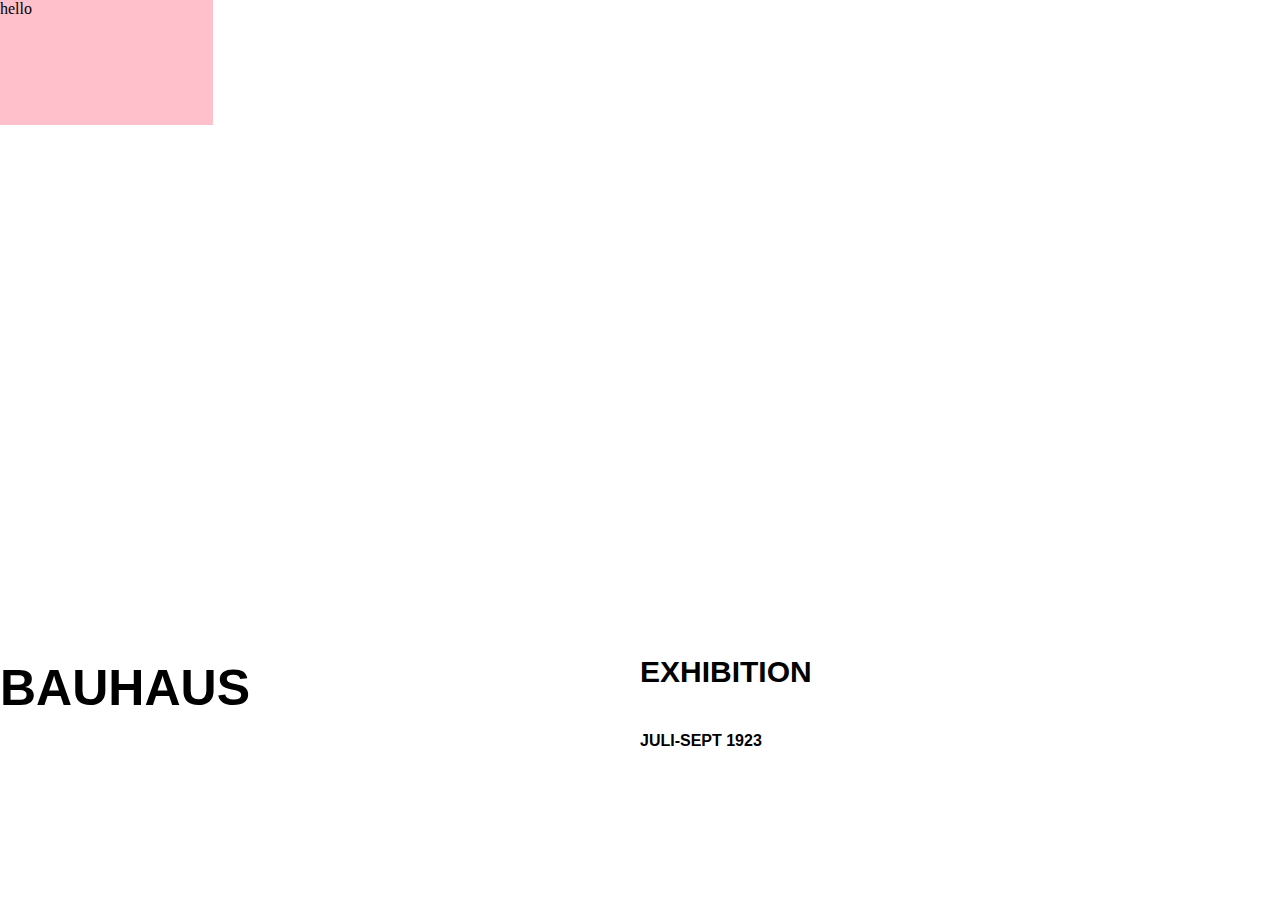
==== Bauhaus Poster/index.html @ 67156653 "Poster 1" ====
<!DOCTYPE html>
<html lang="en">
<head>
  <meta charset="UTF-8">
  <meta http-equiv="X-UA-Compatible" content="IE=edge">
  <meta name="viewport" content="width=device-width, initial-scale=1.0">
  <title>Helene Poster Exercise</title>
  <link rel="stylesheet" href="style.css">
</head>
<body>
  <main class="grid-container">
    <section>
      <p class="first-row">hello</p>
      <p> </p>
      <p> </p>
    </section>
    <h1>Bauhaus</h1>
    <h3>Exhibition</h3>
    <h4>Juli-sept 1923</h4>
  </main> 
</body>
</html>
---- Bauhaus Poster/style.css ----
* {
  box-sizing: border-box;
}

body {
  margin: 0;
}

h1, h3, h4 {
  text-transform: uppercase;
  font-family: Arial, Helvetica, sans-serif;
}

h1 {
  grid-column: 1/4;
  grid-row: 6;
  font-size:50px;
}

h3 {
  grid-column: 4/7;
  grid-row: 6;
  font-size: 30px;
}

h4 {
  grid-column: 4/7;
  grid-row: 6;
  align-self: end;
  margin: 0;
  
}

.grid-container{
  display: grid;
  grid-template-columns: 1fr 1fr 1fr 1fr 1fr 1fr;
  grid-template-rows: 1fr 1fr 1fr 1fr 1fr 1fr;
}

.first-row {
  grid-column: 5;
  grid-row: 5;

  background-color: pink;
  margin: 0;
  height: 100%;
}
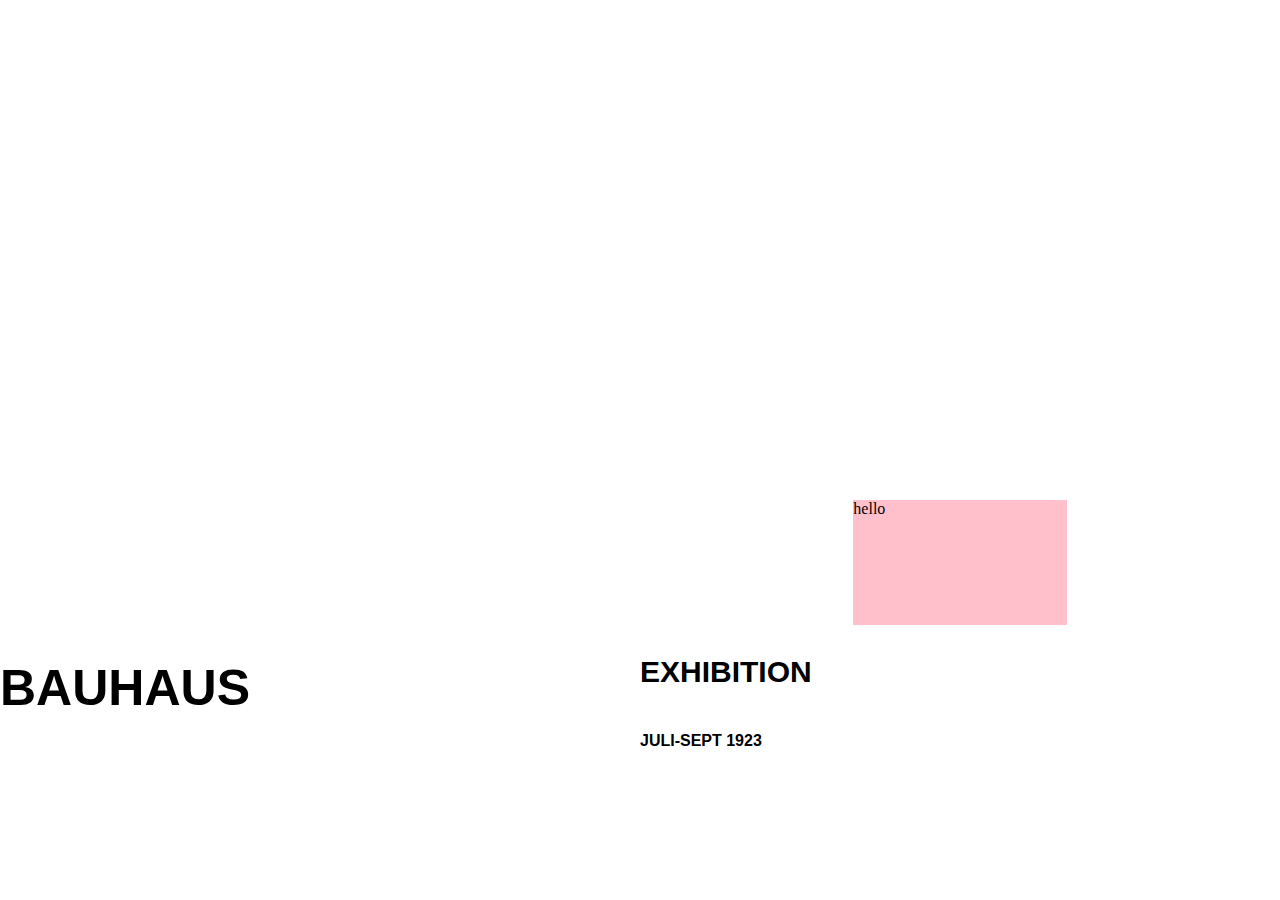
==== commit 1205a0a5: "update direct children" ====
--- a/Bauhaus Poster/index.html
+++ b/Bauhaus Poster/index.html
@@ -8,15 +8,15 @@
   <link rel="stylesheet" href="style.css">
 </head>
 <body>
-  <main class="grid-container">
-    <section>
+  <main>
+    <section class="grid-container">
       <p class="first-row">hello</p>
       <p> </p>
       <p> </p>
-    </section>
     <h1>Bauhaus</h1>
     <h3>Exhibition</h3>
     <h4>Juli-sept 1923</h4>
+    </section>
   </main> 
 </body>
 </html>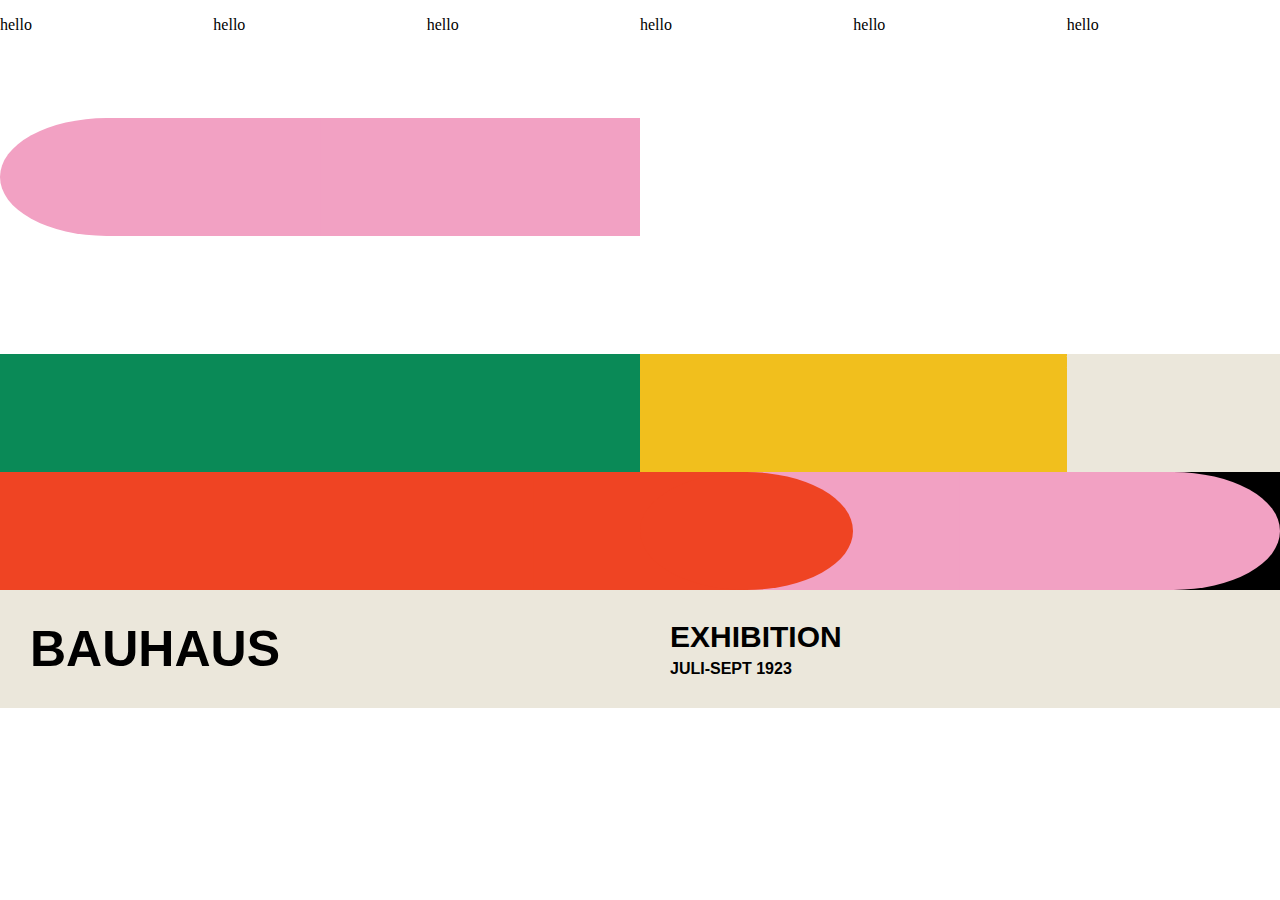
==== commit 6fc44069: "adding color" ====
--- a/Bauhaus Poster/index.html
+++ b/Bauhaus Poster/index.html
@@ -10,8 +10,25 @@
 <body>
   <main>
     <section class="grid-container">
-      <p class="first-row">hello</p>
-      <p> </p>
+      <p class="#">hello</p>
+      <p class="#">hello</p>
+      <p class="second-row-circle-pink">hello</p>
+      <p class="pink-background-offset">hello</p>
+      <p class="#">hello</p>
+      <p class="#">hello</p>
+      <p class="#">hello</p>
+      <p class="fourth-row-green">hello</p>
+      <p class="fourth-row-yellow">hello</p>
+      <p class="fourth-row-white">hello</p>
+      <p class="second-row">hello</p>
+      <p class="red-background-last">hello</p>
+      <p class="red-background-last-circle">hello</p>
+      <p class="red-background-last-offset">hello</p>
+      <p class="pink-background-last">hello</p>
+      <p class="pink-background-last-offset">hello</p>
+      <p class="pink-background">hello</p>
+      <p class="last-row" class="black-background">hello</p>
+      <p class="second-row-back">hello</p>
       <p> </p>
     <h1>Bauhaus</h1>
     <h3>Exhibition</h3>
--- a/Bauhaus Poster/style.css
+++ b/Bauhaus Poster/style.css
@@ -15,18 +15,27 @@
   grid-column: 1/4;
   grid-row: 6;
   font-size:50px;
+  background-color: #ebe7db;
+  height: 100%;
+  padding: 30px;
+  margin: 0;
 }
 
 h3 {
   grid-column: 4/7;
   grid-row: 6;
   font-size: 30px;
+  background-color: #ebe7db;
+  height: 100%;
+  padding: 30px;
+  margin: 0;
 }
 
 h4 {
   grid-column: 4/7;
   grid-row: 6;
   align-self: end;
+  padding: 30px;
   margin: 0;
   
 }
@@ -37,11 +46,137 @@
   grid-template-rows: 1fr 1fr 1fr 1fr 1fr 1fr;
 }
 
-.first-row {
-  grid-column: 5;
+.second-row-circle-pink {
+  display: flex;
+  grid-column: 1;
+  grid-row: 2;
+  align-items: center;
+  justify-content: center;
+  color: #f2a1c3;
+
+  height: 100%;
+  width: 100%;
+  background-color: #f2a1c3;
+  border-radius: 50%;
+  margin: 0;
+}
+
+.pink-background-offset {
+  margin: 0;
+  grid-column: 2/3;
+  grid-row: 2/3;
+  height: 100%;
+  background-color: #f2a1c3;
+  color: #f2a1c3;
+  transform: translateX(-50%);
+}
+
+.pink-background {
+  margin: 0;
+  grid-column: 2/4;
+  grid-row: 2/3;
+  height: 100%;
+  background-color: #f2a1c3;
+  color: #f2a1c3;
+}
+
+.second-row-back {
+  margin: 0;
+  grid-column: 6;
   grid-row: 5;
+  background-color: black;
+  height: 100%;
+  width: 100%;
+  z-index: -1;
+}
 
-  background-color: pink;
+.fourth-row-green{
+  grid-column: 1/4;
+  grid-row: 4/6;
+  margin-top: 0;
+  background-color: #0a8a57;
+  color: #0a8a57;
+}
+
+.fourth-row-yellow{
+  grid-column: 4/6;
+  grid-row: 4/6;
+  margin-top: 0;
+  background-color: #f1bf1d;
+  color: #f1bf1d;
+}
+
+.fourth-row-white {
+  grid-column: 6/7;
+  grid-row: 4/5;
+  height: 100%;
   margin: 0;
+  background-color: #ebe7db;
+  color: #ebe7db;
+}
+
+.last-row {
+  display: flex;
+  grid-column: 6;
+  grid-row: 5;
+  align-items: center;
+  justify-content: center;
+  color: #f2a1c3;
+
   height: 100%;
+  width: 100%;
+  background-color: #f2a1c3;;
+  border-radius: 50%;
+  margin: 0;
+}
+
+.red-background-last {
+  margin: 0;
+  grid-column: 1/4;
+  grid-row: 5/6;
+
+  color: #ef4423;
+  background-color: #ef4423;
+}
+
+.red-background-last-offset {
+  margin: 0;
+  grid-column: 3/4;
+  grid-row: 5/6;
+  transform: translateX(50%);
+
+  color: #ef4423;
+  background-color: #ef4423;
+}
+
+.red-background-last-circle {
+  margin: 0;
+  grid-column: 4/5;
+  grid-row: 5/6;
+  z-index: 1;
+
+  height: 100%;
+  width: 100%;
+  border-radius: 50%;
+  color: #ef4423;
+  background-color: #ef4423;
+}
+
+.pink-background-last {
+  margin: 0;
+  grid-column: 4/6;
+  grid-row: 5/6;
+
+  color: #f2a1c3;
+  background-color: #f2a1c3;
+}
+
+.pink-background-last-offset {
+  margin: 0;
+  grid-column: 5/6;
+  grid-row: 5/6;
+  height: 100%;
+  background-color: #f2a1c3;
+  color: #f2a1c3;
+  transform: translateX(50%);
 }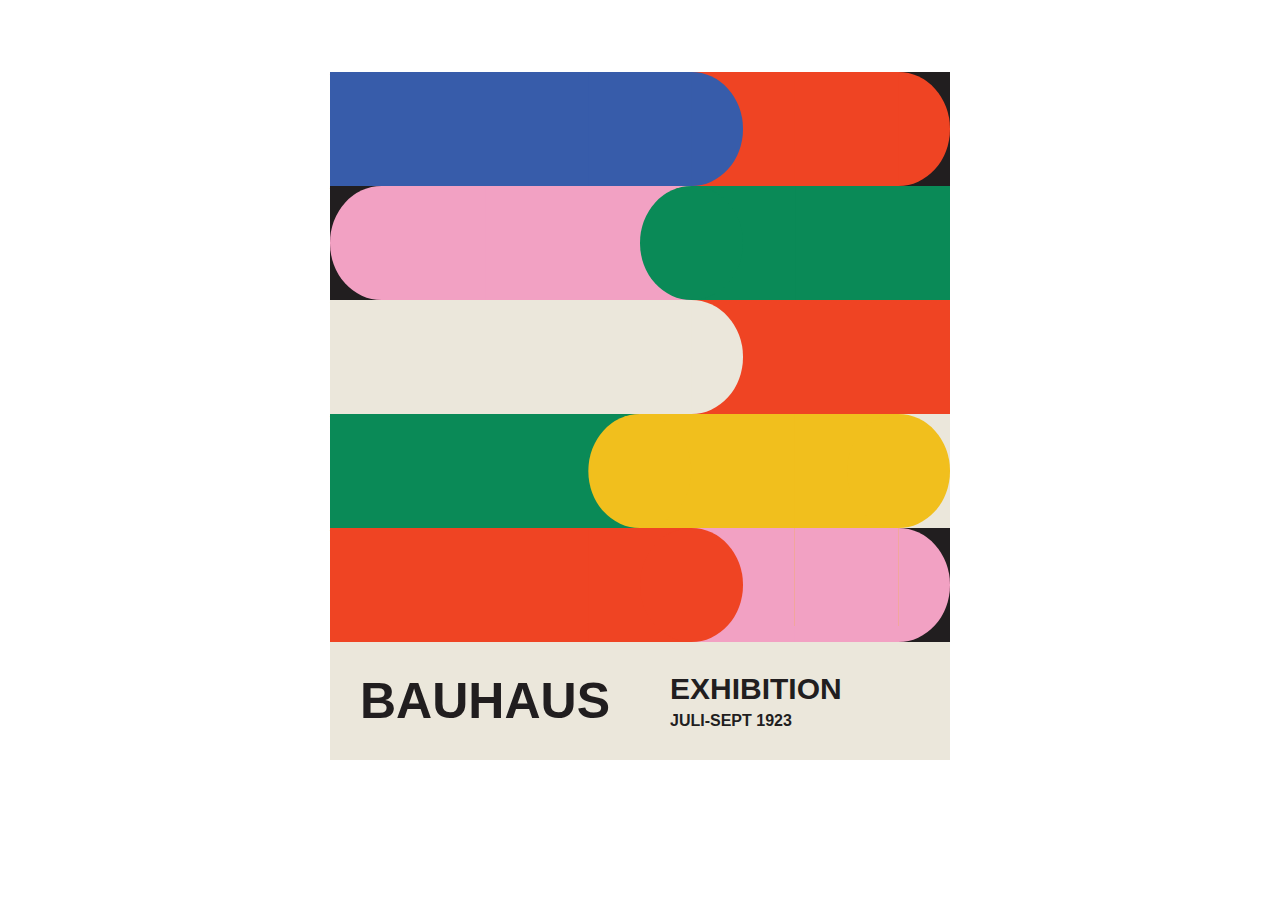
==== commit 9fdc0d8d: "finished all rows" ====
--- a/Bauhaus Poster/index.html
+++ b/Bauhaus Poster/index.html
@@ -8,19 +8,31 @@
   <link rel="stylesheet" href="style.css">
 </head>
 <body>
-  <main>
+  <main class="container">
     <section class="grid-container">
-      <p class="#">hello</p>
-      <p class="#">hello</p>
+      <p class="first-row-black">hello</p>
+      <p class="first-row-red">hello</p>
+      <p class="first-row-red-circle">hello</p>
+      <p class="first-row-red-offset">hello</p>
+      <p class="first-row-blue">hello</p>
+      <p class="first-row-blue-circle">hello</p>
+      <p class="first-row-blue-offset">hello</p>
       <p class="second-row-circle-pink">hello</p>
       <p class="pink-background-offset">hello</p>
-      <p class="#">hello</p>
-      <p class="#">hello</p>
-      <p class="#">hello</p>
+      <p class="second-row-green">hello</p>
+      <p class="second-row-green-circle">hello</p>
+      <p class="second-row-green-offset">hello</p>
+      <p class="second-row-black">hello</p>
+      <p class="third-row-red">hello</p>
+      <p class="third-row-white-offset">hello</p>
+      <p class="third-row-white">hello</p>
+      <p class="third-row-white-circle">hello</p>
       <p class="fourth-row-green">hello</p>
       <p class="fourth-row-yellow">hello</p>
+      <p class="fourth-row-yellow-offset">hello</p>
+      <p class="fourth-row-yellow-circle">hello</p>
+      <p class="fourth-row-yellow-circle-right">hello</p>
       <p class="fourth-row-white">hello</p>
-      <p class="second-row">hello</p>
       <p class="red-background-last">hello</p>
       <p class="red-background-last-circle">hello</p>
       <p class="red-background-last-offset">hello</p>
@@ -28,7 +40,7 @@
       <p class="pink-background-last-offset">hello</p>
       <p class="pink-background">hello</p>
       <p class="last-row" class="black-background">hello</p>
-      <p class="second-row-back">hello</p>
+      <p class="last-row-back">hello</p>
       <p> </p>
     <h1>Bauhaus</h1>
     <h3>Exhibition</h3>
--- a/Bauhaus Poster/style.css
+++ b/Bauhaus Poster/style.css
@@ -9,6 +9,7 @@
 h1, h3, h4 {
   text-transform: uppercase;
   font-family: Arial, Helvetica, sans-serif;
+  color: #211e1f;
 }
 
 h1 {
@@ -40,10 +41,94 @@
   
 }
 
+.container {
+  display: flex;
+  margin: auto;
+  width: 800px;
+  height: 80vh;
+  justify-content: center;
+  align-self: center;
+  transform: translateY(10%);
+}
+
 .grid-container{
   display: grid;
   grid-template-columns: 1fr 1fr 1fr 1fr 1fr 1fr;
   grid-template-rows: 1fr 1fr 1fr 1fr 1fr 1fr;
+}
+
+.first-row-red {
+  grid-column: 4/6;
+  grid-row: 1/2;
+  background-color: #ef4423;
+  margin: 0;
+}
+
+.first-row-black {
+  grid-column: 6/7;
+  grid-row: 1/2;
+  background-color: #211e1f;
+  color: #211e1f;
+  margin: 0;
+}
+
+.first-row-red-offset {
+  grid-column: 5/6;
+  grid-row: 1/2;
+  margin: 0;
+  color: #ef4423;
+  background-color: #ef4423;
+  transform: translateX(50%);
+}
+
+.first-row-red-circle {
+  grid-column: 6/7;
+  grid-row: 1/2;
+  width: 100%;
+  height: 100%;
+  margin-top: 0;
+  text-align: center;
+  color: #ef4423;
+  border-radius: 50%;
+  background-color: #ef4423;
+}
+
+.first-row-blue {
+  margin: 0;
+  grid-column: 1/4;
+  grid-row: 1/2;
+  height: 100%;
+  background-color: #375caa;
+  color: #375caa;
+}
+
+.first-row-blue-offset {
+  grid-column: 3/4;
+  grid-row: 1/2;
+  height: 100%;
+  margin-top: 0;
+  transform: translateX(50%);
+  background-color: #375caa;
+  color: #375caa;
+}
+
+.first-row-blue-circle {
+  grid-column: 4/5;
+  grid-row: 1/2;
+  height: 100%;
+  width: 100%;
+  margin-top: 0;
+  border-radius: 50%;
+  background-color: #375caa;
+}
+
+.second-row-black {
+  grid-column: 1/2;
+  grid-row: 2/3;
+  background-color: #211e1f;
+  color: #211e1f;
+  margin: 0;
+  z-index: -1;
 }
 
 .second-row-circle-pink {
@@ -73,21 +158,82 @@
 
 .pink-background {
   margin: 0;
-  grid-column: 2/4;
-  grid-row: 2/3;
-  height: 100%;
-  background-color: #f2a1c3;
-  color: #f2a1c3;
-}
-
-.second-row-back {
-  margin: 0;
-  grid-column: 6;
-  grid-row: 5;
-  background-color: black;
-  height: 100%;
-  width: 100%;
-  z-index: -1;
+  grid-column: 2/5;
+  grid-row: 2/3;
+  height: 100%;
+  background-color: #f2a1c3;
+  color: #f2a1c3;
+}
+
+.second-row-green {
+  grid-column: 5/7;
+  grid-row: 2/3;
+  margin: 0;
+  color: #0a8a57;
+  background-color: #0a8a57;
+}
+
+.second-row-green-offset {
+  grid-column: 5/6;
+  grid-row: 2/3;
+  margin: 0;
+  color: #0a8a57;
+  background-color: #0a8a57;
+  transform: translateX(-50%);
+}
+
+.second-row-green-circle {
+  grid-column: 4/5;
+  grid-row: 2/3;
+  width: 100%;
+  height: 100%;
+  margin: 0;
+  border-radius: 50%;
+  text-align: center;
+  color: #0a8a57;
+  background-color: #0a8a57;
+  z-index: 1;
+}
+
+.third-row-white {
+  grid-column: 1/4;
+  grid-row: 3/4;
+
+  height: 100%;
+  margin-top: 0;
+  background-color: #ebe7db;
+  color: #ebe7db;
+}
+
+.third-row-white-offset {
+  grid-column: 3/4;
+  grid-row: 3/4;
+  height: 100%;
+  margin-top: 0;
+  transform: translateX(50%);
+  background-color: #ebe7db;
+  color: #ebe7db;
+}
+
+.third-row-white-circle {
+  grid-column: 4/5;
+  grid-row: 3/4;
+  height: 100%;
+  width: 100%;
+  text-align: center;
+  color: #ebe7db;
+
+  background-color: #ebe7db;
+  margin-top: 0;
+  border-radius: 50%;
+}
+
+.third-row-red {
+  grid-column: 4/7;
+  grid-row: 3/4;
+  margin: 0;
+
+  background-color: #ef4423;
 }
 
 .fourth-row-green{
@@ -102,6 +248,43 @@
   grid-column: 4/6;
   grid-row: 4/6;
   margin-top: 0;
+  background-color: #f1bf1d;
+  color: #f1bf1d;
+}
+
+.fourth-row-yellow-offset{
+  grid-column: 5/6;
+  grid-row: 4/6;
+  margin-top: 0;
+  transform: translateX(50%);
+  background-color: #f1bf1d;
+  color: #f1bf1d;
+}
+
+.fourth-row-yellow-circle{
+  grid-column: 4/5;
+  grid-row: 4/5;
+  width: 100%;
+  height: 100%;
+  margin-top: 0;
+  text-align: center;
+
+  transform: translate(-50%);
+  border-radius: 50%;
+  background-color: #f1bf1d;
+  color: #f1bf1d;
+}
+
+.fourth-row-yellow-circle-right{
+  grid-column: 6/7;
+  grid-row: 4/5;
+  width: 100%;
+  height: 100%;
+  margin-top: 0;
+  text-align: center;
+  z-index: 1;
+
+  border-radius: 50%;
   background-color: #f1bf1d;
   color: #f1bf1d;
 }
@@ -179,4 +362,15 @@
   background-color: #f2a1c3;
   color: #f2a1c3;
   transform: translateX(50%);
+}
+
+.last-row-back {
+  margin: 0;
+  grid-column: 6;
+  grid-row: 5;
+  background-color: #211e1f;
+  color: #211e1f;
+  height: 100%;
+  width: 100%;
+  z-index: -1;
 }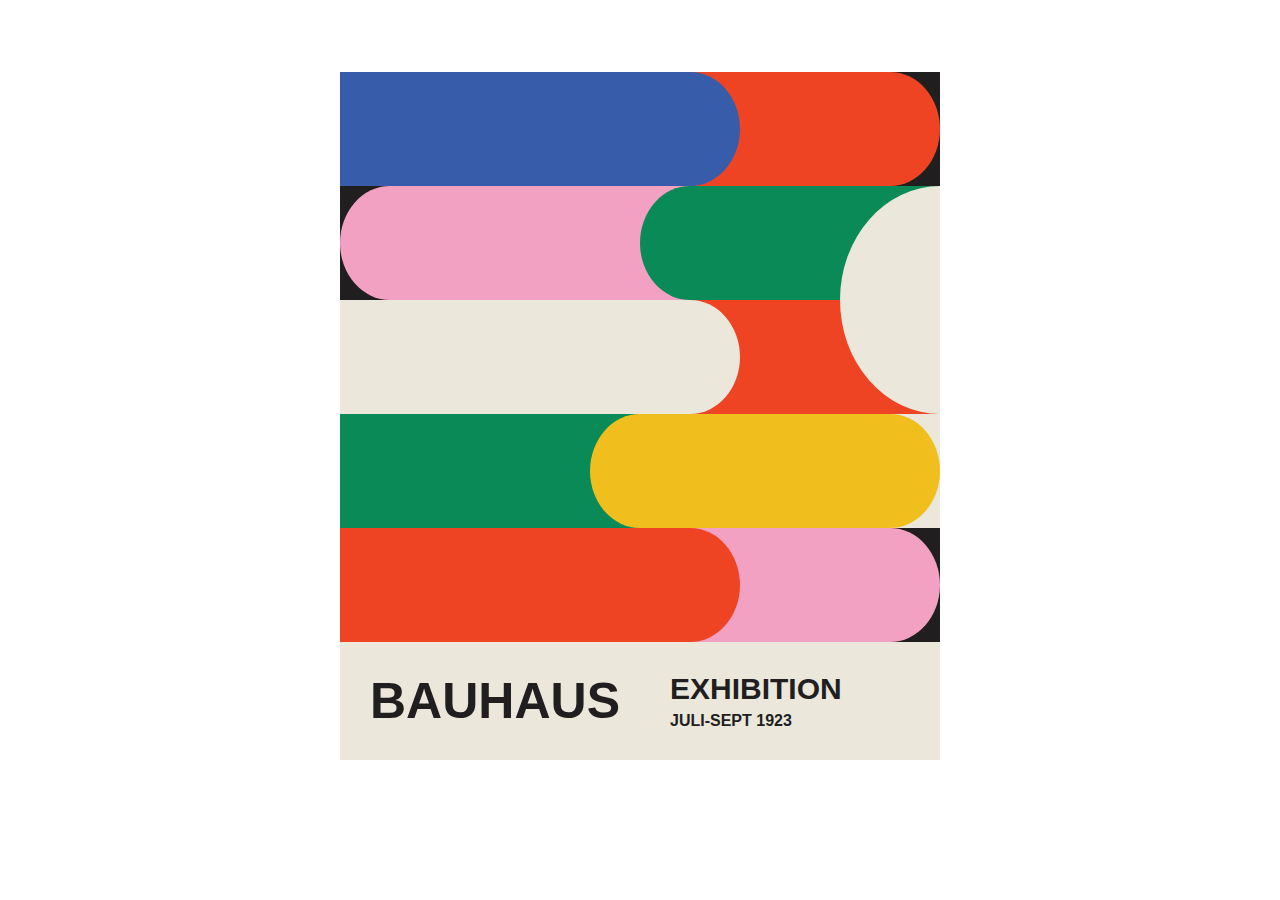
==== commit 822b3481: "adding big circles" ====
--- a/Bauhaus Poster/index.html
+++ b/Bauhaus Poster/index.html
@@ -8,6 +8,7 @@
   <link rel="stylesheet" href="style.css">
 </head>
 <body>
+  <section class="wrapper">
   <main class="container">
     <section class="grid-container">
       <p class="first-row-black">hello</p>
@@ -23,6 +24,7 @@
       <p class="second-row-green-circle">hello</p>
       <p class="second-row-green-offset">hello</p>
       <p class="second-row-black">hello</p>
+      <p class="big-circle-white">hello</p>
       <p class="third-row-red">hello</p>
       <p class="third-row-white-offset">hello</p>
       <p class="third-row-white">hello</p>
@@ -47,5 +49,6 @@
     <h4>Juli-sept 1923</h4>
     </section>
   </main> 
+</section>
 </body>
 </html>--- a/Bauhaus Poster/style.css
+++ b/Bauhaus Poster/style.css
@@ -41,15 +41,22 @@
   
 }
 
+.wrapper {
+  display:flex;
+  height: 80vh;
+  width: 100%;
+  justify-content: center;
+}
+
 .container {
   display: flex;
-  margin: auto;
-  width: 800px;
+  margin: auto 0;
+  width: 600px;
   height: 80vh;
-  justify-content: center;
-  align-self: center;
   transform: translateY(10%);
-}
+  overflow-x: hidden;
+}
+
 
 .grid-container{
   display: grid;
@@ -195,6 +202,19 @@
   z-index: 1;
 }
 
+.big-circle-white {
+  grid-row: 2/4;
+  grid-column: 5/7;
+  width: 100%;
+  height: 100%;
+  margin: 0;
+  z-index: 1;
+  border-radius: 50%;
+  transform: translateX(50%);
+  background-color: #ebe7db;
+  color: #0a8a57;
+}
+
 .third-row-white {
   grid-column: 1/4;
   grid-row: 3/4;
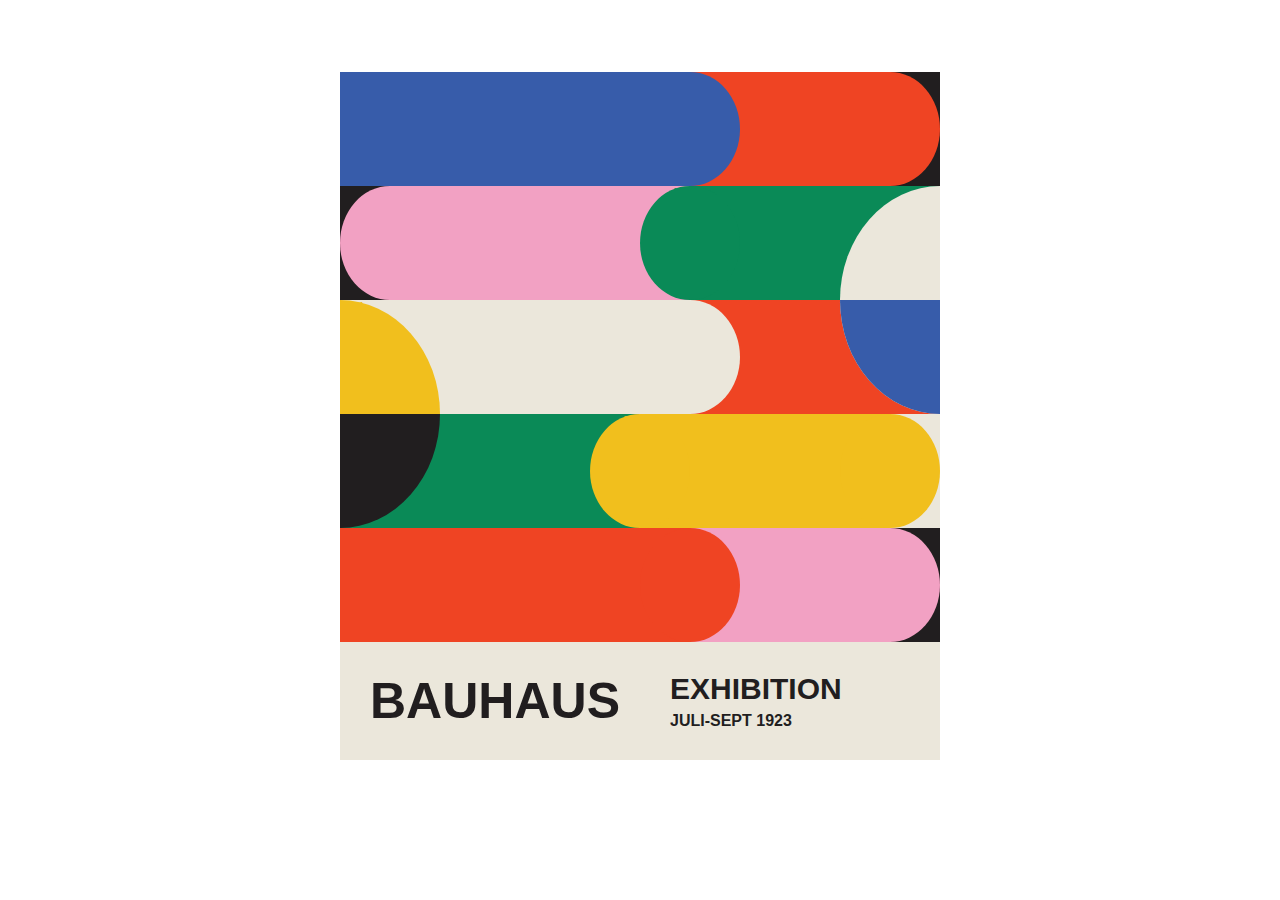
==== commit aabaca4b: "added big circles" ====
--- a/Bauhaus Poster/index.html
+++ b/Bauhaus Poster/index.html
@@ -25,6 +25,9 @@
       <p class="second-row-green-offset">hello</p>
       <p class="second-row-black">hello</p>
       <p class="big-circle-white">hello</p>
+      <p class="big-circle-blue">hello</p>
+      <p class="big-circle-yellow">hello</p>
+      <p class="big-circle-black">hello</p>
       <p class="third-row-red">hello</p>
       <p class="third-row-white-offset">hello</p>
       <p class="third-row-white">hello</p>
--- a/Bauhaus Poster/style.css
+++ b/Bauhaus Poster/style.css
@@ -215,6 +215,51 @@
   color: #0a8a57;
 }
 
+.big-circle-blue {
+  grid-column: 6/7;
+  grid-row: 3/4;
+  width: 100%;
+  height: 100%;
+  border-top-left-radius:0;
+  border-top-right-radius: 0;
+  border-bottom-right-radius: 0;
+  border-bottom-left-radius: 100%;
+  background-color: #375caa;
+  color: #375caa;
+  margin-top: 0;
+  z-index: 1;
+}
+
+.big-circle-yellow {
+  grid-column: 1/2;
+  grid-row: 3/4;
+  width: 100%;
+  height: 100%;
+  border-top-left-radius:0;
+  border-top-right-radius: 100%;
+  border-bottom-right-radius: 0;
+  border-bottom-left-radius:0;
+  background-color:#f1bf1d;
+  color: #f1bf1d;
+  margin-top: 0;
+  z-index: 1;
+}
+
+.big-circle-black {
+  grid-column: 1/2;
+  grid-row: 4/5;
+  width: 100%;
+  height: 100%;
+  border-top-left-radius:0;
+  border-top-right-radius: 0;
+  border-bottom-right-radius: 100%;
+  border-bottom-left-radius:0;
+  background-color:#211e1f;
+  color: #211e1f;
+  margin-top: 0;
+  z-index: 1;
+}
+
 .third-row-white {
   grid-column: 1/4;
   grid-row: 3/4;
